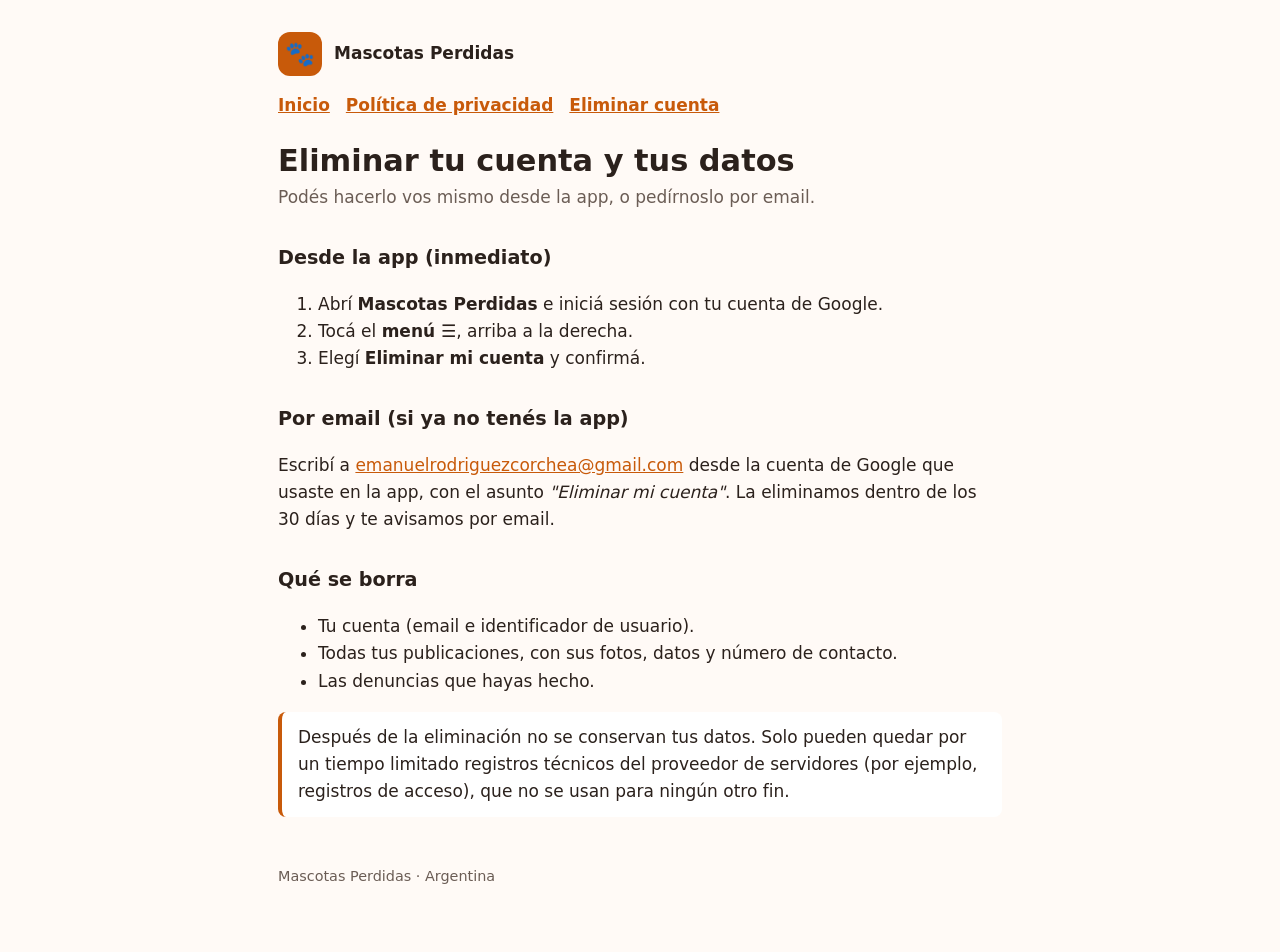
==== eliminar-cuenta.html @ abc79521 "Add files via upload" ====
<!doctype html>
<html lang="es">
<head>
<meta charset="utf-8">
<meta name="viewport" content="width=device-width,initial-scale=1">
<title>Eliminar cuenta</title>
<meta name="description" content="Cómo eliminar tu cuenta y tus datos de Mascotas Perdidas.">
<link rel="stylesheet" href="estilos.css">
</head>
<body>
<main>
  <header><div class="logo">🐾</div><strong>Mascotas Perdidas</strong></header>
  <nav><a href="index.html">Inicio</a><a href="privacidad.html">Política de privacidad</a><a href="eliminar-cuenta.html">Eliminar cuenta</a></nav>

  <h1>Eliminar tu cuenta y tus datos</h1>
  <p class="sub">Podés hacerlo vos mismo desde la app, o pedírnoslo por email.</p>

  <h2>Desde la app (inmediato)</h2>
  <ol>
    <li>Abrí <strong>Mascotas Perdidas</strong> e iniciá sesión con tu cuenta de Google.</li>
    <li>Tocá el <strong>menú ☰</strong>, arriba a la derecha.</li>
    <li>Elegí <strong>Eliminar mi cuenta</strong> y confirmá.</li>
  </ol>

  <h2>Por email (si ya no tenés la app)</h2>
  <p>Escribí a <a href="mailto:emanuelrodriguezcorchea@gmail.com?subject=Eliminar%20mi%20cuenta%20-%20Mascotas%20Perdidas">emanuelrodriguezcorchea@gmail.com</a> desde la cuenta de Google que usaste en la app, con el asunto <em>"Eliminar mi cuenta"</em>. La eliminamos dentro de los 30 días y te avisamos por email.</p>

  <h2>Qué se borra</h2>
  <ul>
    <li>Tu cuenta (email e identificador de usuario).</li>
    <li>Todas tus publicaciones, con sus fotos, datos y número de contacto.</li>
    <li>Las denuncias que hayas hecho.</li>
  </ul>
  <p class="aviso">Después de la eliminación no se conservan tus datos. Solo pueden quedar por un tiempo limitado registros técnicos del proveedor de servidores (por ejemplo, registros de acceso), que no se usan para ningún otro fin.</p>

  <footer>Mascotas Perdidas · Argentina</footer>
</main>
</body>
</html>
---- estilos.css ----
:root{--fondo:#fffaf6;--texto:#2b211c;--suave:#6b5d55;--naranja:#c85a0a;--rojo:#c62828;--verde:#2e7d5b;--tarjeta:#ffffff;--borde:#f0e2d8}
@media (prefers-color-scheme:dark){:root{--fondo:#1d1714;--texto:#f3ebe6;--suave:#b8a99f;--naranja:#ffb68a;--rojo:#ff8a80;--verde:#8fd5b0;--tarjeta:#2a221e;--borde:#3d322c}}
*{box-sizing:border-box}
body{margin:0;background:var(--fondo);color:var(--texto);font:17px/1.6 system-ui,-apple-system,"Segoe UI",Roboto,sans-serif}
main{max-width:760px;margin:0 auto;padding:32px 18px 64px}
header{display:flex;align-items:center;gap:12px;margin-bottom:8px}
.logo{width:44px;height:44px;border-radius:12px;background:var(--naranja);display:grid;place-items:center;color:#fff;font-size:24px}
h1{font-size:1.9rem;line-height:1.2;margin:8px 0 4px}
h2{font-size:1.2rem;margin:32px 0 8px}
p,li{color:var(--texto)}
.sub{color:var(--suave);margin-top:0}
a{color:var(--naranja)}
nav{display:flex;flex-wrap:wrap;gap:16px;margin:16px 0 24px;font-weight:600}
.tarjetas{display:grid;grid-template-columns:repeat(auto-fit,minmax(200px,1fr));gap:12px;margin:20px 0}
.tarjeta{background:var(--tarjeta);border:1px solid var(--borde);border-radius:16px;padding:16px}
.etiqueta{display:inline-block;color:#fff;font-size:.75rem;font-weight:700;letter-spacing:.04em;padding:2px 8px;border-radius:6px}
.calle{background:#e8711c}.busca{background:#d32f2f}.casa{background:#2e7d5b}
.aviso{background:var(--tarjeta);border-left:4px solid var(--naranja);padding:12px 16px;border-radius:8px}
footer{margin-top:48px;color:var(--suave);font-size:.9rem}
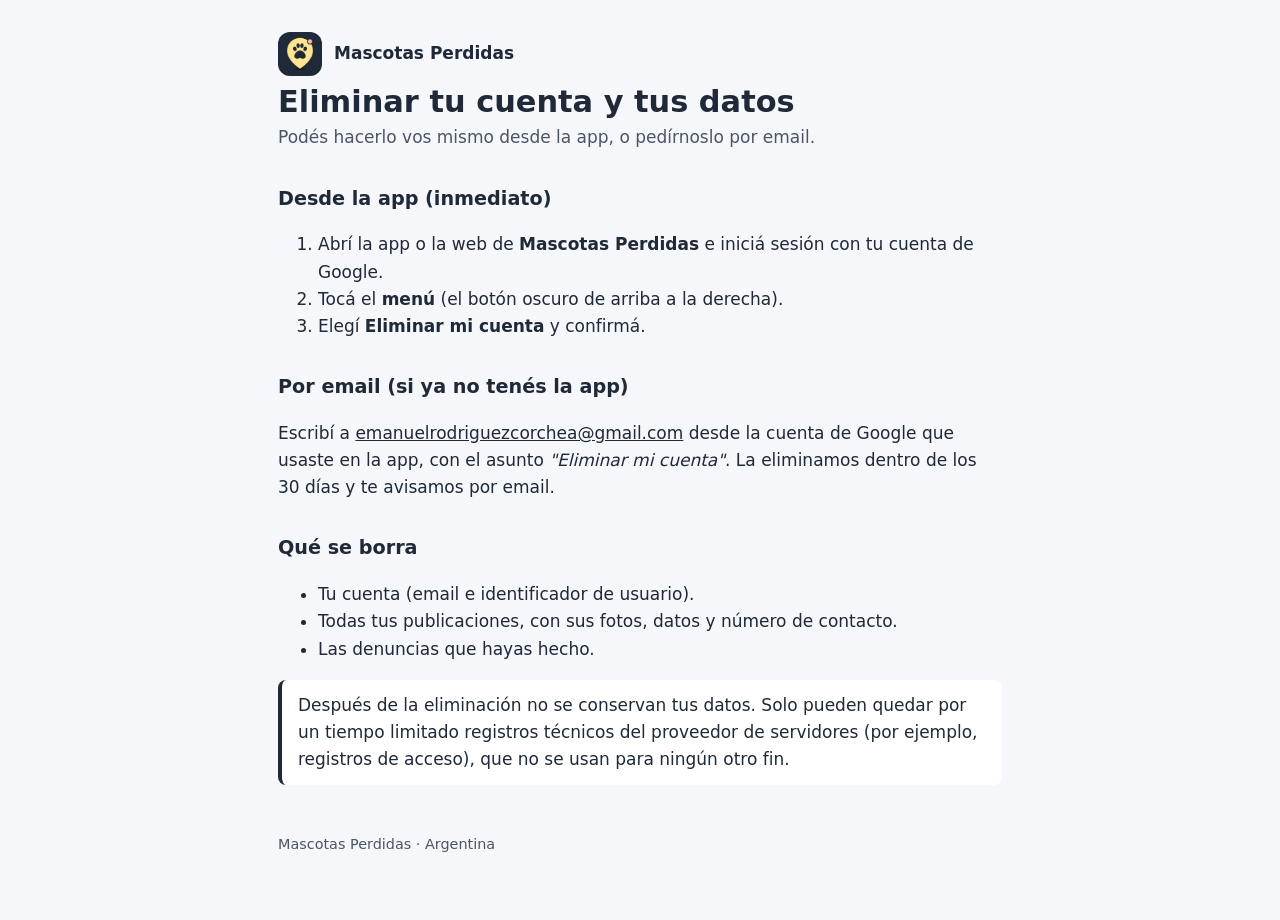
==== commit bd13e3cf: "Add files via upload" ====
--- a/eliminar-cuenta.html
+++ b/eliminar-cuenta.html
@@ -5,20 +5,20 @@
 <meta name="viewport" content="width=device-width,initial-scale=1">
 <title>Eliminar cuenta</title>
 <meta name="description" content="Cómo eliminar tu cuenta y tus datos de Mascotas Perdidas.">
+<link rel="icon" href="icono.png">
 <link rel="stylesheet" href="estilos.css">
 </head>
 <body>
 <main>
-  <header><div class="logo">🐾</div><strong>Mascotas Perdidas</strong></header>
-  <nav><a href="index.html">Inicio</a><a href="privacidad.html">Política de privacidad</a><a href="eliminar-cuenta.html">Eliminar cuenta</a></nav>
+  <header><img src="icono.png" alt="" width="44" height="44" style="border-radius:12px"><strong>Mascotas Perdidas</strong></header>
 
   <h1>Eliminar tu cuenta y tus datos</h1>
   <p class="sub">Podés hacerlo vos mismo desde la app, o pedírnoslo por email.</p>
 
   <h2>Desde la app (inmediato)</h2>
   <ol>
-    <li>Abrí <strong>Mascotas Perdidas</strong> e iniciá sesión con tu cuenta de Google.</li>
-    <li>Tocá el <strong>menú ☰</strong>, arriba a la derecha.</li>
+    <li>Abrí la app o la web de <strong>Mascotas Perdidas</strong> e iniciá sesión con tu cuenta de Google.</li>
+    <li>Tocá el <strong>menú</strong> (el botón oscuro de arriba a la derecha).</li>
     <li>Elegí <strong>Eliminar mi cuenta</strong> y confirmá.</li>
   </ol>
 
--- a/estilos.css
+++ b/estilos.css
@@ -1,7 +1,7 @@
-:root{--fondo:#fffaf6;--texto:#2b211c;--suave:#6b5d55;--naranja:#c85a0a;--rojo:#c62828;--verde:#2e7d5b;--tarjeta:#ffffff;--borde:#f0e2d8}
+:root{--fondo:#F5F7FA;--texto:#1F2937;--suave:#4B5563;--naranja:#1F2937;--rojo:#c62828;--verde:#2e7d5b;--tarjeta:#ffffff;--borde:#E3E7ED}
 @media (prefers-color-scheme:dark){:root{--fondo:#1d1714;--texto:#f3ebe6;--suave:#b8a99f;--naranja:#ffb68a;--rojo:#ff8a80;--verde:#8fd5b0;--tarjeta:#2a221e;--borde:#3d322c}}
 *{box-sizing:border-box}
-body{margin:0;background:var(--fondo);color:var(--texto);font:17px/1.6 system-ui,-apple-system,"Segoe UI",Roboto,sans-serif}
+body{margin:0;background:var(--fondo);color:var(--texto);font:17px/1.6 "Plus Jakarta Sans",system-ui,-apple-system,"Segoe UI",Roboto,sans-serif}
 main{max-width:760px;margin:0 auto;padding:32px 18px 64px}
 header{display:flex;align-items:center;gap:12px;margin-bottom:8px}
 .logo{width:44px;height:44px;border-radius:12px;background:var(--naranja);display:grid;place-items:center;color:#fff;font-size:24px}
